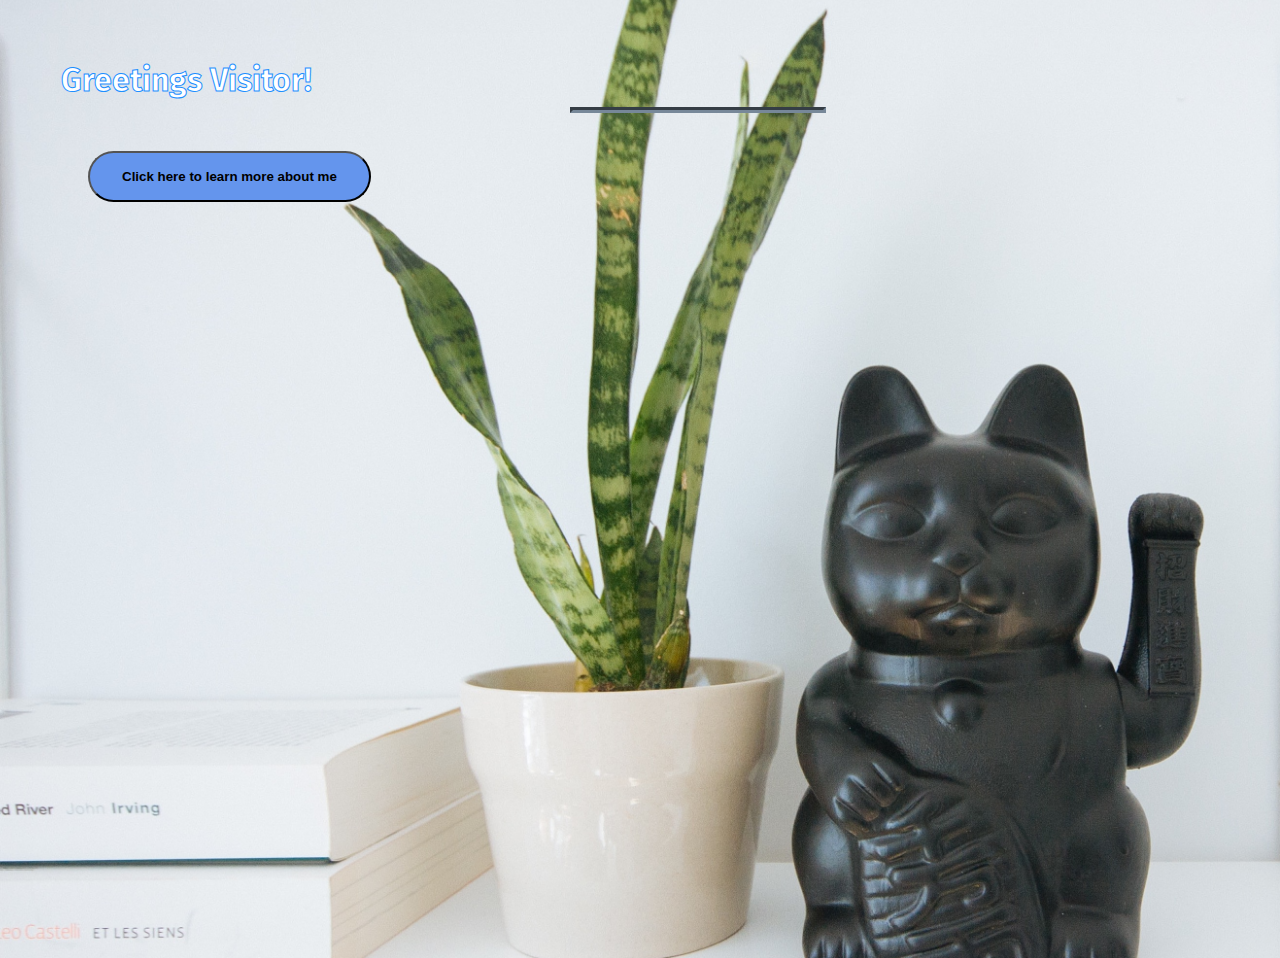
==== index.html @ 94d2199e "Add files via upload" ====
<!DOCTYPE html>
<html>
<head>
	<title>Startup</title>

	<!-- Required meta tags -->
	<meta charset="utf-8">
	<meta name="viewport" content="width=device-width, initial-scale=1, shrink-to-fit=no">
	 
	<!-- Font -->
	 <link href="https://fonts.googleapis.com/css2?family=Abril+Fatface&family=Fira+Sans:ital,wght@1,500&display=swap" rel="stylesheet"> 

	<!-- Bootstrap CSS -->
	<link rel="stylesheet" href="https://stackpath.bootstrapcdn.com/bootstrap/4.5.0/css/bootstrap.min.css" integrity="sha384-9aIt2nRpC12Uk9gS9baDl411NQApFmC26EwAOH8WgZl5MYYxFfc+NcPb1dKGj7Sk" crossorigin="anonymous">

	<!-- My Stylesheet-->	
	<link rel="stylesheet" type="text/css" href="style.css">

</head>
<body>
	<div class="containter">
		<div class="row">
			<header class="text-left col-12">
				<h1>Greetings Visitor!</h1>
			</header>
			<section class="text-left">
			<hr>
			<button class="btn btn-primary btn-splash"> Click here to learn more about me</button>
			</section>
		</div>
	</div>
</body>
</html>
---- style.css ----
body,

html {

	width: 100%;
	height: 100%;
	font-family: 'Fira Sans', sans-serif;

	 background: url(snipt.jpg) no-repeat center center fixed; 
  	-webkit-background-size: cover;
  	-moz-background-size: cover;
  	-o-background-size: cover;
  	background-size: cover;

	padding-top: 25px;

	padding-left: 25px;
}

h1	{
	color: white;
	-webkit-text-stroke: 1px dodgerblue;
	margin: 3px;


}

hr {
	border-color: lightslategrey;
	border-width: 3px;
	max-width: 250px;

}

.btn {

	font-weight: 700;

	border-radius: 400px;

}


.btn-splash {

	background-color: cornflowerblue;

	border color: dodgerblue;

	padding: 1rem 2rem;

	margin: 30px;


}

.btn-splash:hover {

	background-color: lightslategrey;

	border-width: 3px;
}
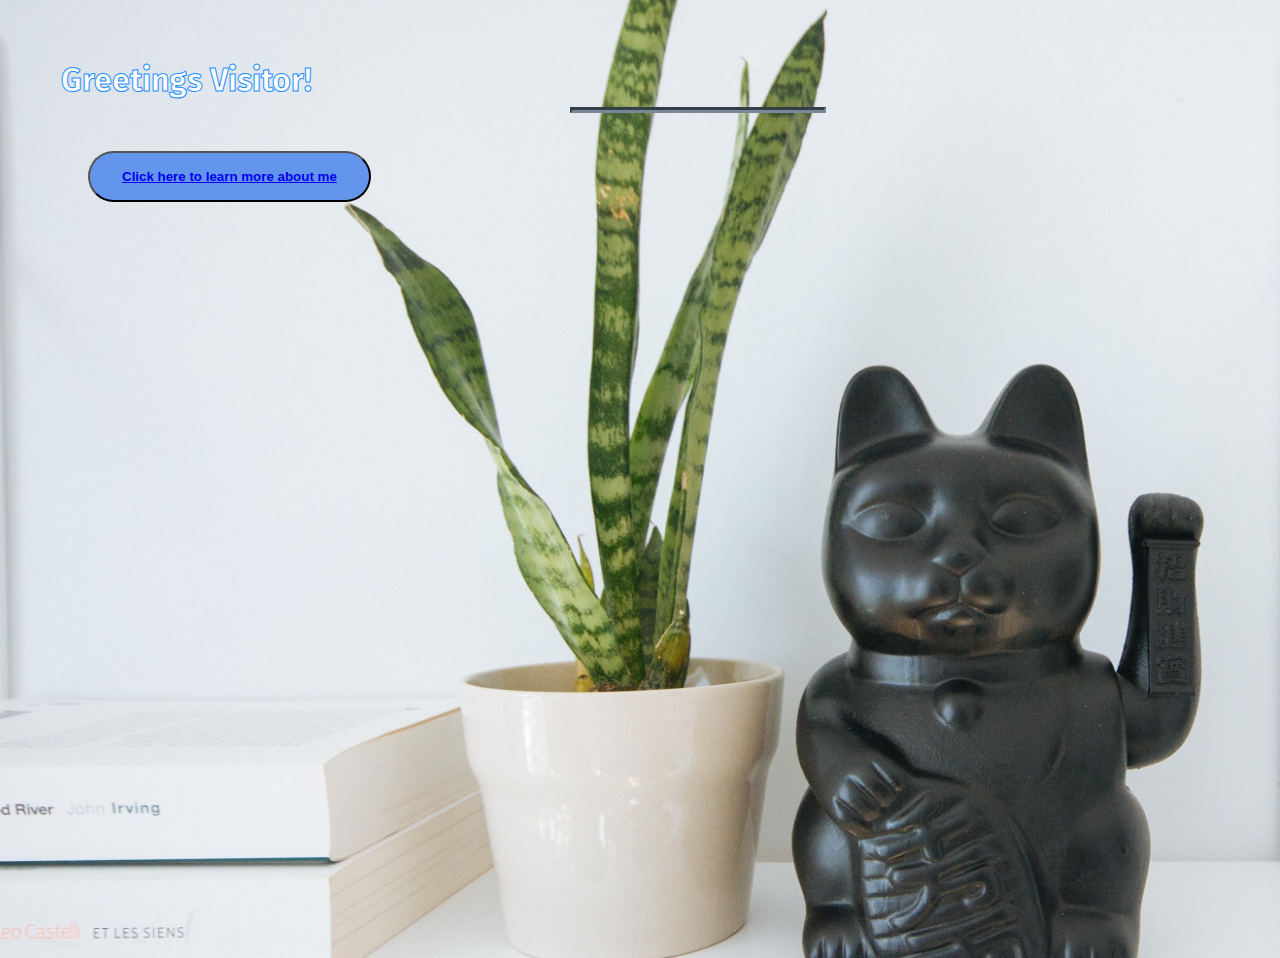
==== commit 46526684: "Add files via upload" ====
--- a/index.html
+++ b/index.html
@@ -25,7 +25,9 @@
 			</header>
 			<section class="text-left">
 			<hr>
-			<button class="btn btn-primary btn-splash"> Click here to learn more about me</button>
+			<button class="btn btn-primary btn-splash">
+			<a href="indexb.html">Click here to learn more about me</a>
+				</button>
 			</section>
 		</div>
 	</div>
